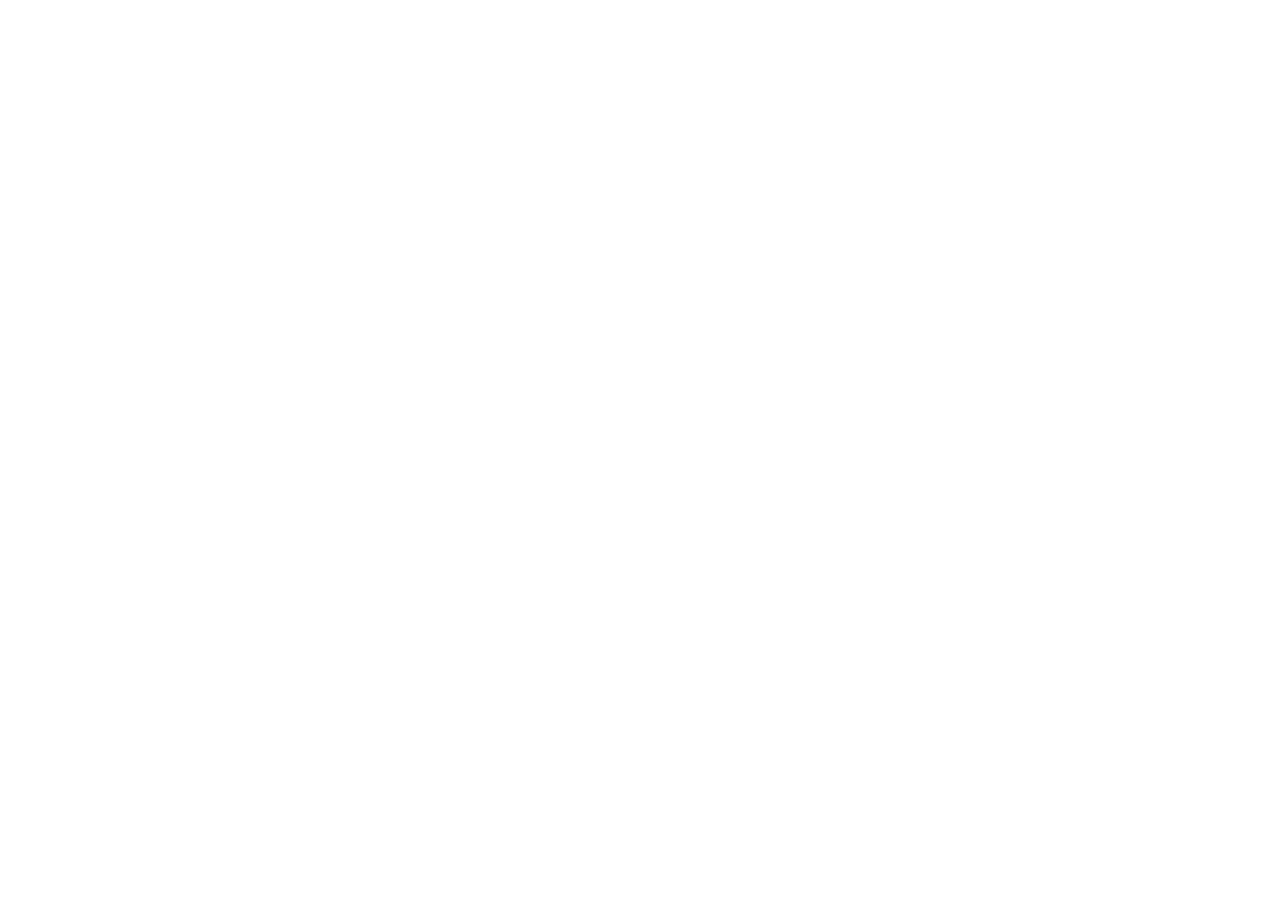
==== index.html @ 9aa80e98 "Added index.html, contact.html, portfolio.html, and style.css pages, and assets folder" ====
<!DOCTYPE html>
<html lang="en">

<head>
    <meta charset="UTF-8">
    <meta name="viewport" content="width=device-width, initial-scale=1.0">
    <meta http-equiv="X-UA-Compatible" content="ie=edge">
    <link rel="stylesheet" href="https://stackpath.bootstrapcdn.com/bootstrap/4.3.1/css/bootstrap.min.css"
        integrity="sha384-ggOyR0iXCbMQv3Xipma34MD+dH/1fQ784/j6cY/iJTQUOhcWr7x9JvoRxT2MZw1T" crossorigin="anonymous">
    <link rel="stylesheet" href="assets/style.css">
    <title>About Me</title>
</head>

<body>

</body>

</html>
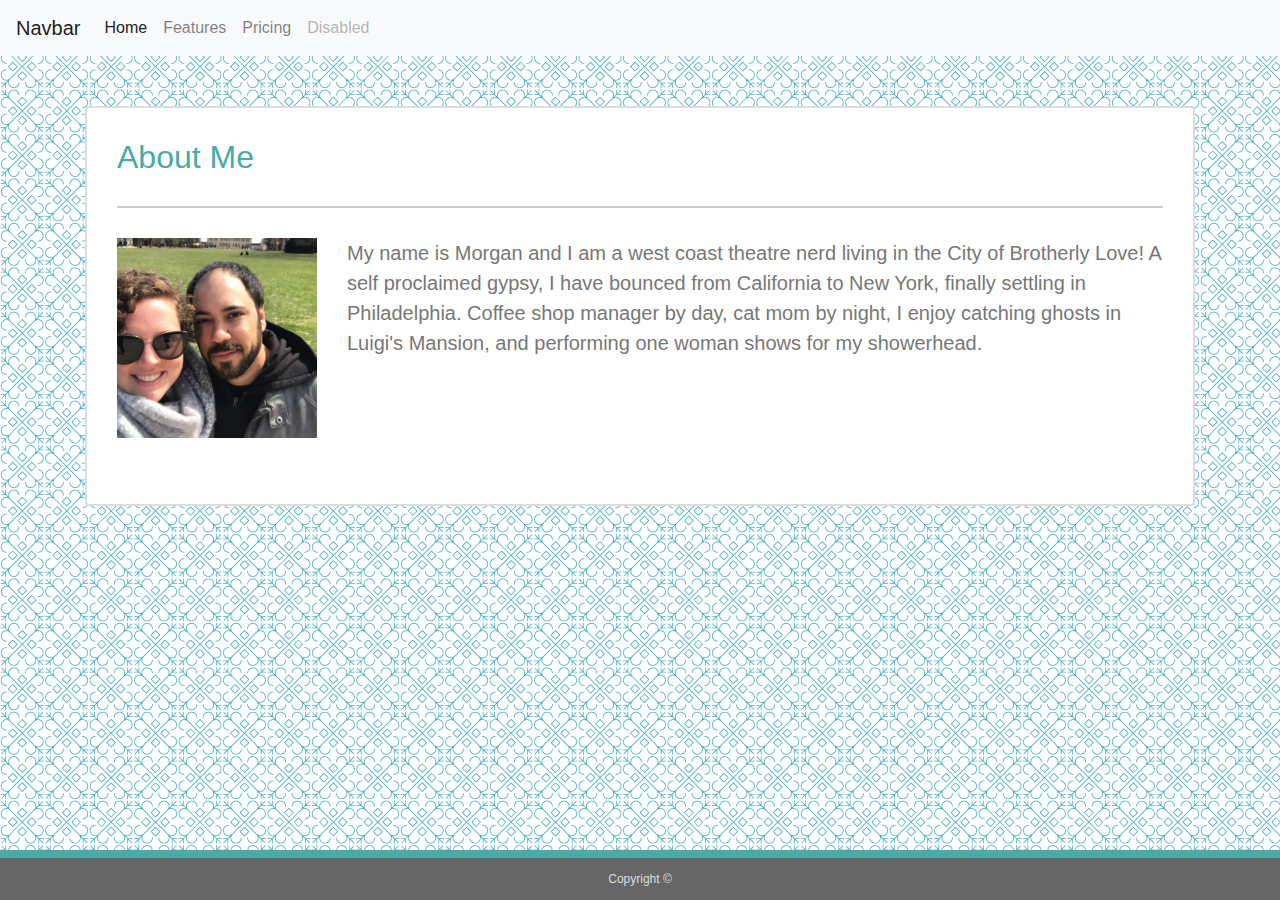
==== commit 8a183fa4: "Main content box and footer added and styled to About Me page" ====
--- a/index.html
+++ b/index.html
@@ -11,8 +11,56 @@
     <title>About Me</title>
 </head>
 
-<body>
-
+<body background="assets/images/morocco/morocco.png">
+    <!--Navbar-->
+    <nav class="navbar navbar-expand-lg navbar-light bg-light">
+        <a class="navbar-brand" href="#">Navbar</a>
+        <button class="navbar-toggler" type="button" data-toggle="collapse" data-target="#navbarNav"
+            aria-controls="navbarNav" aria-expanded="false" aria-label="Toggle navigation">
+            <span class="navbar-toggler-icon"></span>
+        </button>
+        <div class="collapse navbar-collapse" id="navbarNav">
+            <ul class="navbar-nav">
+                <li class="nav-item active">
+                    <a class="nav-link" href="#">Home <span class="sr-only">(current)</span></a>
+                </li>
+                <li class="nav-item">
+                    <a class="nav-link" href="#">Features</a>
+                </li>
+                <li class="nav-item">
+                    <a class="nav-link" href="#">Pricing</a>
+                </li>
+                <li class="nav-item">
+                    <a class="nav-link disabled" href="#" tabindex="-1" aria-disabled="true">Disabled</a>
+                </li>
+            </ul>
+        </div>
+    </nav>
+    <!--Body-->
+    <div class="container">
+        <div class="row">
+            <div class="col-md-12">
+                <div class="card box">
+                    <div class="card-body">
+                        <!--About Me-->
+                        <div class="boxheader">
+                            <h2> About Me </h2>
+                        </div>
+                        <img class="photo1" src="assets/images/Morgan.jpg" alt="Morgan&Carlos">
+                        <p class="aboutme">
+                            My name is Morgan and I am a west coast theatre nerd living in the City of Brotherly Love! A
+                            self proclaimed gypsy, I have bounced from California to New York, finally settling in
+                            Philadelphia. Coffee shop manager by day, cat mom by night, I enjoy catching ghosts in
+                            Luigi's Mansion, and performing one woman shows for my showerhead.
+                        </p>
+                    </div>
+                </div>
+            </div>
+        </div>
+    </div>
+    <nav class="navbar fixed-bottom footer">
+            <p class="copyright"> Copyright © </p>
+    </nav>
 </body>
 
 </html>--- a/assets/style.css
+++ b/assets/style.css
@@ -0,0 +1,67 @@
+#navbarNav {
+    margin: 0;
+}
+
+
+/* Main content box */
+
+.box {
+    min-height: 400px;
+    border: 2px solid #dddddd;
+    padding: 30px;
+    background-color: #ffffff;
+    color: #777777;
+    margin: auto;
+    margin-top: 50px; 
+    margin-bottom: 100px;
+}
+
+div.card-body {
+    padding: 0;
+}
+
+/* Header for each page */
+
+.boxheader {
+    border-bottom: 2px solid #cccccc;
+    margin-bottom: 30px;
+}
+
+h2 {
+    color: #4aaaa5;
+    margin-top: 0px;
+    margin-bottom: 30px;
+}
+
+/* About Me photo styling */
+
+.photo1 {
+    margin-right: 30px;
+    margin-bottom: 30px;
+    float: left;
+    height: 200px;
+    width: 200px;
+}
+
+/* About Me */
+
+.aboutme {
+    font-size: 20px;
+    line-height: 1.5;
+}
+
+/* Footer */
+
+.footer {
+    height: 50px;
+    margin-top: -50px;
+    background-color: #666666;
+    border-top: 8px solid #4aaaa5;
+    width: 100%;
+}
+
+.copyright {
+    color: #dddddd;
+    margin: auto;
+    font-size: 12px;
+}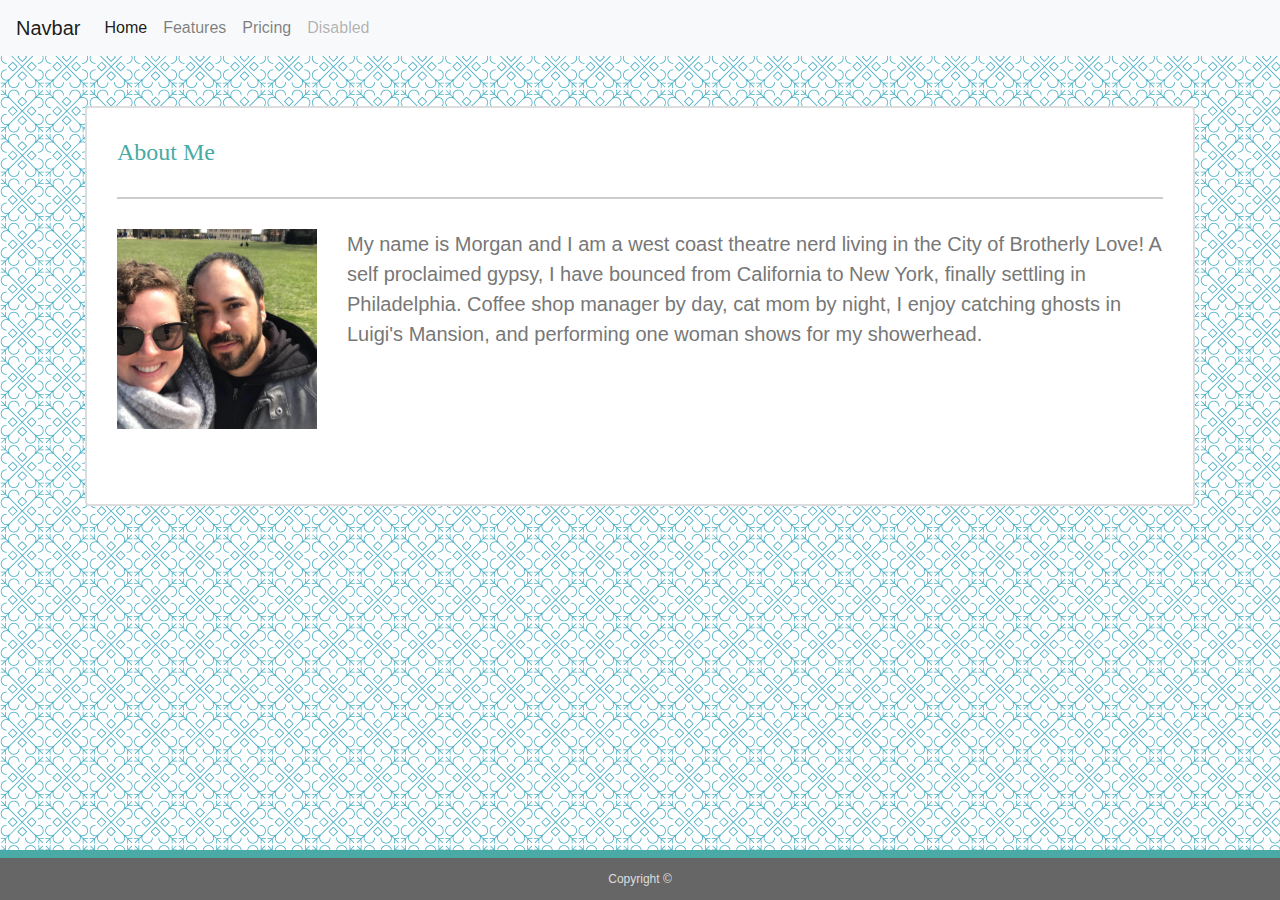
==== commit 55242242: "All elememnts added to Contact Me page" ====
--- a/index.html
+++ b/index.html
@@ -58,6 +58,7 @@
             </div>
         </div>
     </div>
+    <!--Footer-->
     <nav class="navbar fixed-bottom footer">
             <p class="copyright"> Copyright © </p>
     </nav>
--- a/assets/style.css
+++ b/assets/style.css
@@ -31,6 +31,8 @@
     color: #4aaaa5;
     margin-top: 0px;
     margin-bottom: 30px;
+    font-family: Georgia, 'Times New Roman', Times, serif;
+    font-size: 24px;
 }
 
 /* About Me photo styling */
@@ -50,6 +52,12 @@
     line-height: 1.5;
 }
 
+/* Contact Me */
+
+.btn {
+    background-color: #4aaaa5;
+}
+
 /* Footer */
 
 .footer {
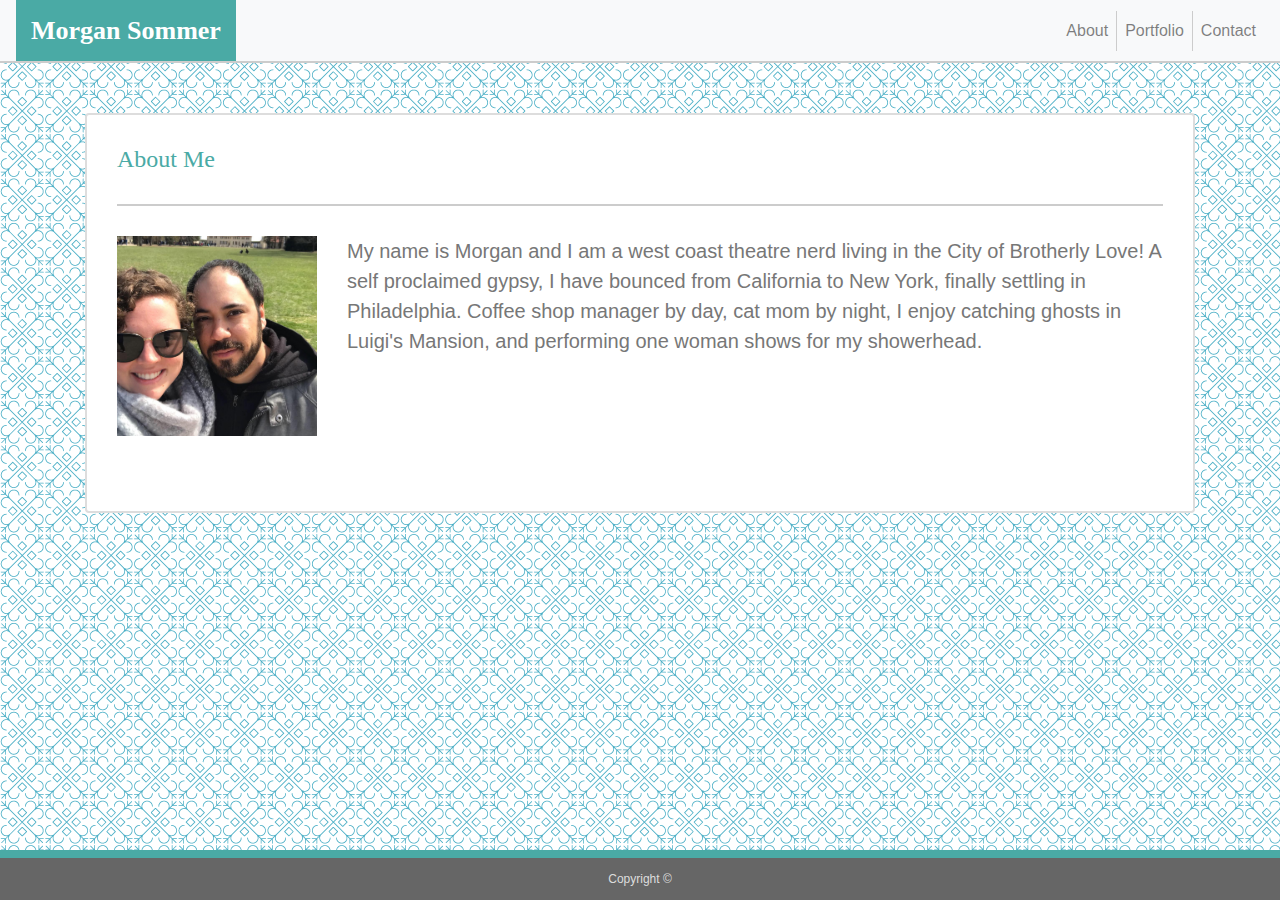
==== commit 99fa352f: "responsive navbar refined and added to all pages" ====
--- a/index.html
+++ b/index.html
@@ -13,28 +13,25 @@
 
 <body background="assets/images/morocco/morocco.png">
     <!--Navbar-->
-    <nav class="navbar navbar-expand-lg navbar-light bg-light">
-        <a class="navbar-brand" href="#">Navbar</a>
-        <button class="navbar-toggler" type="button" data-toggle="collapse" data-target="#navbarNav"
-            aria-controls="navbarNav" aria-expanded="false" aria-label="Toggle navigation">
-            <span class="navbar-toggler-icon"></span>
-        </button>
-        <div class="collapse navbar-collapse" id="navbarNav">
-            <ul class="navbar-nav">
-                <li class="nav-item active">
-                    <a class="nav-link" href="#">Home <span class="sr-only">(current)</span></a>
-                </li>
-                <li class="nav-item">
-                    <a class="nav-link" href="#">Features</a>
-                </li>
-                <li class="nav-item">
-                    <a class="nav-link" href="#">Pricing</a>
-                </li>
-                <li class="nav-item">
-                    <a class="nav-link disabled" href="#" tabindex="-1" aria-disabled="true">Disabled</a>
-                </li>
-            </ul>
-        </div>
+    <nav class=" navbar navbar-expand-lg navbar-light bg-light">
+            <h1 class="name">Morgan Sommer</h1>
+            <button class="navbar-toggler" type="button" data-toggle="collapse" data-target="#navbarNav"
+                aria-controls="navbarNav" aria-expanded="false" aria-label="Toggle navigation">
+                <span class="navbar-toggler-icon"></span>
+            </button>
+            <div class="collapse navbar-collapse" id="navbarNav">
+                <ul class="navbar-nav">
+                    <li class="nav-item">
+                        <a class="nav-link" href="index.html">About</a>
+                    </li>
+                    <li class="nav-item">
+                        <a class="nav-link" href="portfolio.html">Portfolio</a>
+                    </li>
+                    <li class="nav-item">
+                        <a class="nav-link" href="contact.html">Contact</a>
+                    </li>
+                </ul>
+            </div>
     </nav>
     <!--Body-->
     <div class="container">
@@ -60,7 +57,7 @@
     </div>
     <!--Footer-->
     <nav class="navbar fixed-bottom footer">
-            <p class="copyright"> Copyright © </p>
+        <p class="copyright"> Copyright © </p>
     </nav>
 </body>
 
--- a/assets/style.css
+++ b/assets/style.css
@@ -1,7 +1,59 @@
-#navbarNav {
-    margin: 0;
+/* Header */
+
+h1 {
+    float: left;
+    font-family: Georgia, 'Times New Roman', Times, serif;
+    font-size: 26px;
+    font-weight: bold;
 }
 
+#navbarNav {
+    justify-content: flex-end;
+}
+
+li {
+    text-align: center;
+}
+
+li:not(:last-child) {
+    border-right: solid 1px #cccccc;
+}
+
+a:link {
+    text-decoration: none;
+    color: #777777;
+}
+
+a:visited {
+    text-decoration: none;
+    color: #777777;
+}
+
+.name {
+    background-color: #4aaaa5;
+    color: #ffffff;
+    height: 100%;
+    margin-bottom: 0px;
+    padding: 15px;
+}
+
+.navbar.navbar-expand-lg.navbar-light.bg-light {
+    width: 100%;
+    background-color: white;
+    border-bottom: 2px solid #cccccc;
+    padding-bottom: 0px;
+    padding-top: 0px;
+    width: 100%;
+    margin: 0px;
+}
+
+.nav-bar-container {
+    width: 100%;
+}
+
+.navbar-toggler {
+    float: right;
+}
 
 /* Main content box */
 
@@ -52,6 +104,40 @@
     line-height: 1.5;
 }
 
+/* Portfolio */
+
+.port-pic {
+    border: none;
+    text-align: center;
+    position: relative;
+    margin: 16px;
+}
+.column {
+    float: left;
+    width: 50%;
+    padding: 0 10px;
+    margin-bottom: 20px;
+  }
+  
+div.img-div > img {
+    width: 100%;
+    height: 100%;
+}
+
+.overlay {
+    font-family: Georgia, 'Times New Roman', Times, serif;
+    color: #ffffff;
+    background-color: #4aaaa5;
+    font-size: 20px;
+    padding: 15px 0px;
+    position: absolute;
+    bottom: 0;
+    left: 0;
+    width: 100%;
+    margin-left: 0px;
+    margin-bottom: 35px;
+}
+
 /* Contact Me */
 
 .btn {
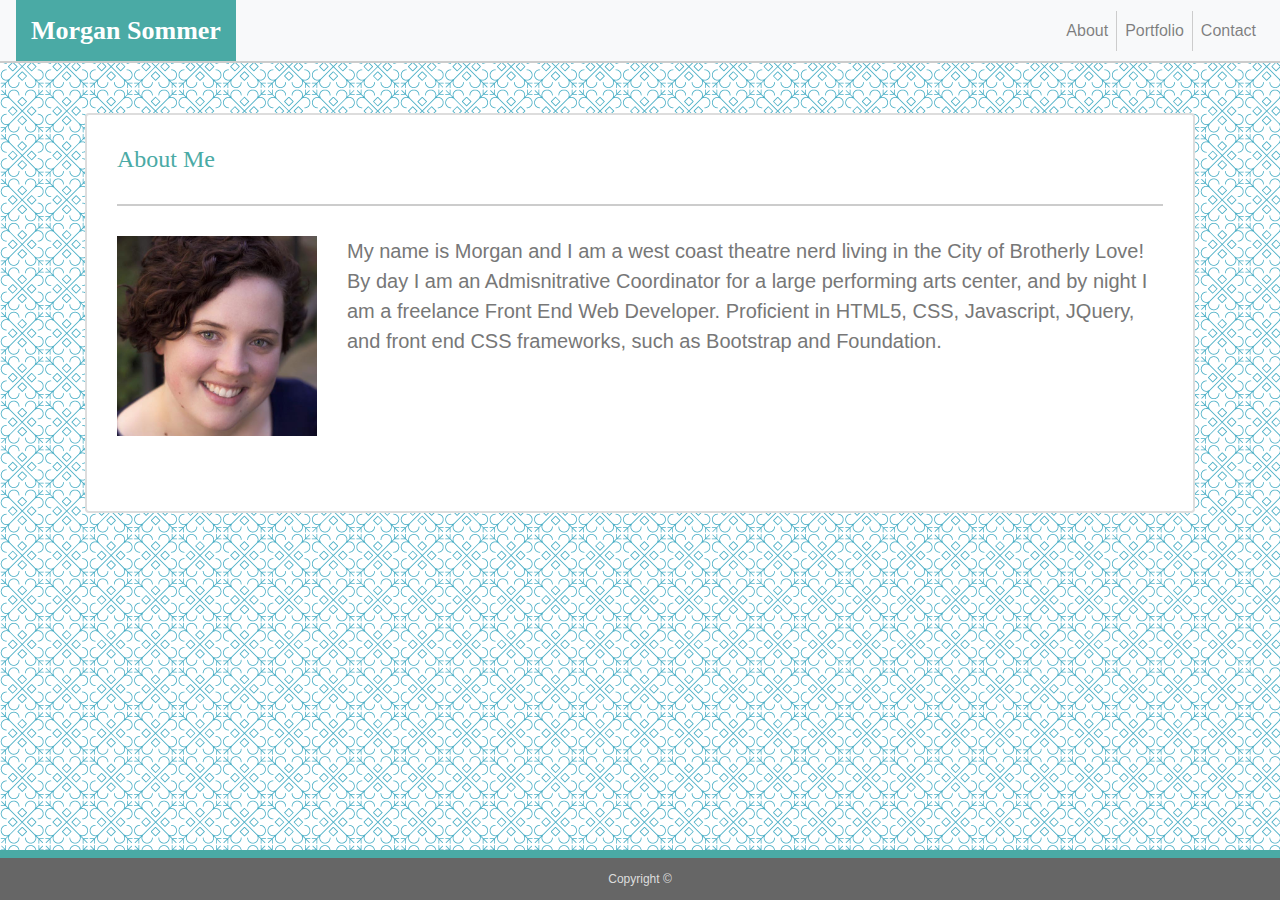
==== commit 690f9df4: "updated portfolio links and bio" ====
--- a/index.html
+++ b/index.html
@@ -14,24 +14,24 @@
 <body background="assets/images/morocco/morocco.png">
     <!--Navbar-->
     <nav class=" navbar navbar-expand-lg navbar-light bg-light">
-            <h1 class="name">Morgan Sommer</h1>
-            <button class="navbar-toggler" type="button" data-toggle="collapse" data-target="#navbarNav"
-                aria-controls="navbarNav" aria-expanded="false" aria-label="Toggle navigation">
-                <span class="navbar-toggler-icon"></span>
-            </button>
-            <div class="collapse navbar-collapse" id="navbarNav">
-                <ul class="navbar-nav">
-                    <li class="nav-item">
-                        <a class="nav-link" href="index.html">About</a>
-                    </li>
-                    <li class="nav-item">
-                        <a class="nav-link" href="portfolio.html">Portfolio</a>
-                    </li>
-                    <li class="nav-item">
-                        <a class="nav-link" href="contact.html">Contact</a>
-                    </li>
-                </ul>
-            </div>
+        <h1 class="name">Morgan Sommer</h1>
+        <button class="navbar-toggler" type="button" data-toggle="collapse" data-target="#navbarNav"
+            aria-controls="navbarNav" aria-expanded="false" aria-label="Toggle navigation">
+            <span class="navbar-toggler-icon"></span>
+        </button>
+        <div class="collapse navbar-collapse" id="navbarNav">
+            <ul class="navbar-nav">
+                <li class="nav-item">
+                    <a class="nav-link" href="index.html">About</a>
+                </li>
+                <li class="nav-item">
+                    <a class="nav-link" href="portfolio.html">Portfolio</a>
+                </li>
+                <li class="nav-item">
+                    <a class="nav-link" href="contact.html">Contact</a>
+                </li>
+            </ul>
+        </div>
     </nav>
     <!--Body-->
     <div class="container">
@@ -43,12 +43,11 @@
                         <div class="boxheader">
                             <h2> About Me </h2>
                         </div>
-                        <img class="photo1" src="assets/images/Morgan.jpg" alt="Morgan&Carlos">
+                        <img class="photo1" src="assets/images/Morgan2.jpg" alt="Morgan">
                         <p class="aboutme">
-                            My name is Morgan and I am a west coast theatre nerd living in the City of Brotherly Love! A
-                            self proclaimed gypsy, I have bounced from California to New York, finally settling in
-                            Philadelphia. Coffee shop manager by day, cat mom by night, I enjoy catching ghosts in
-                            Luigi's Mansion, and performing one woman shows for my showerhead.
+                            My name is Morgan and I am a west coast theatre nerd living in the City of Brotherly Love! By day I am an Admisnitrative Coordinator for a large performing arts center,
+                            and by night I am a freelance Front End Web Developer. Proficient in HTML5, CSS, Javascript,
+                            JQuery, and front end CSS frameworks, such as Bootstrap and Foundation.
                         </p>
                     </div>
                 </div>
--- a/assets/style.css
+++ b/assets/style.css
@@ -107,7 +107,7 @@
 /* Portfolio */
 
 .port-pic {
-    border: none;
+    border: solid;
     text-align: center;
     position: relative;
     margin: 16px;
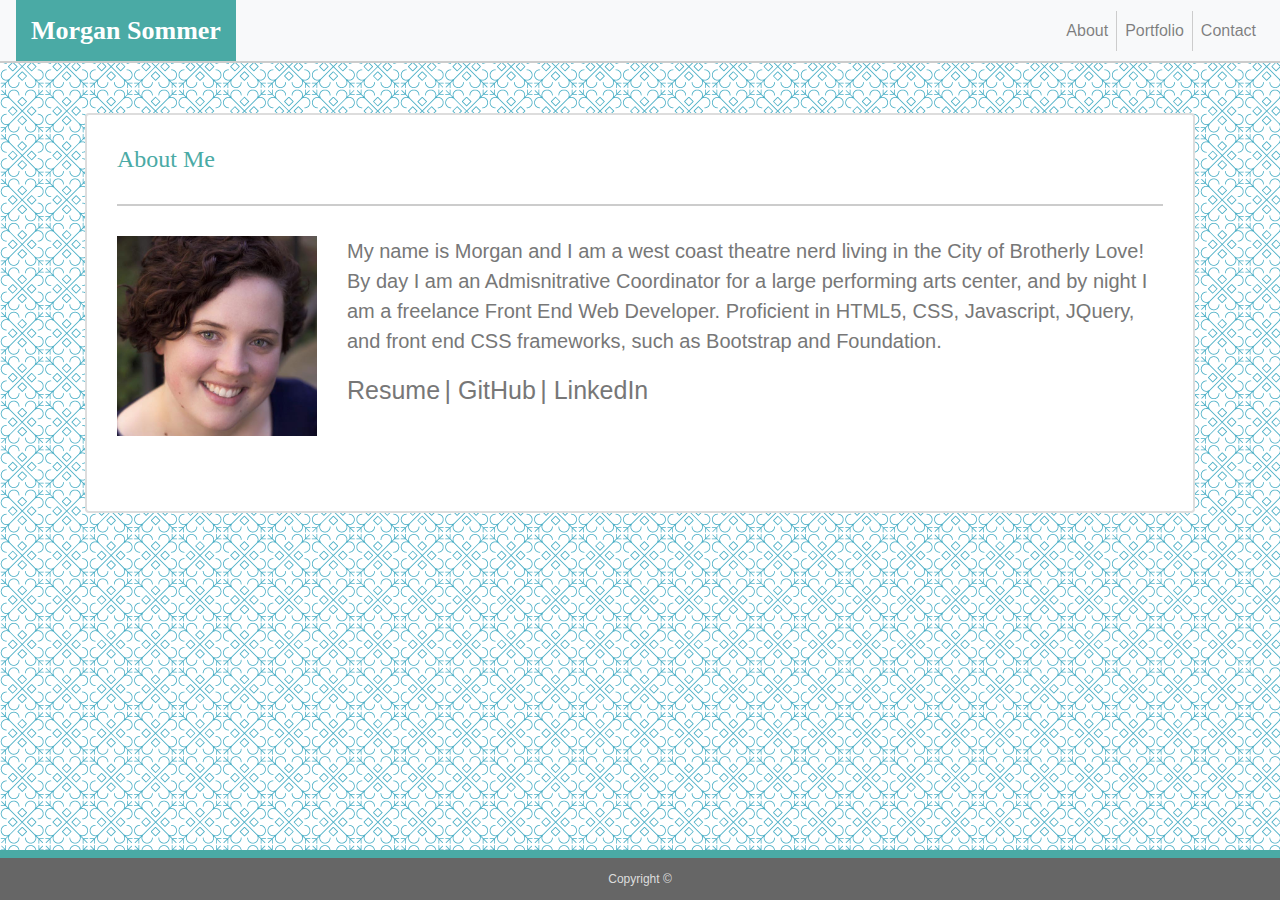
==== commit 240c5e26: "links to linkedin, github, and resume added" ====
--- a/index.html
+++ b/index.html
@@ -49,6 +49,11 @@
                             and by night I am a freelance Front End Web Developer. Proficient in HTML5, CSS, Javascript,
                             JQuery, and front end CSS frameworks, such as Bootstrap and Foundation.
                         </p>
+                        <a class="about-me-link" href="Web Developer Resume_Morgan Sommer.pdf">Resume</a>
+                        <span class="about-me-link"> | </span>
+                        <a class="about-me-link" href="https://github.com/mms211">GitHub</a>
+                        <span class="about-me-link"> | </span>
+                        <a class="about-me-link" href="https://www.linkedin.com/in/morgana-sommer-ba9aa4143">LinkedIn</a>
                     </div>
                 </div>
             </div>
--- a/assets/style.css
+++ b/assets/style.css
@@ -104,6 +104,10 @@
     line-height: 1.5;
 }
 
+.about-me-link {
+    font-size: 25px;
+}
+
 /* Portfolio */
 
 .port-pic {
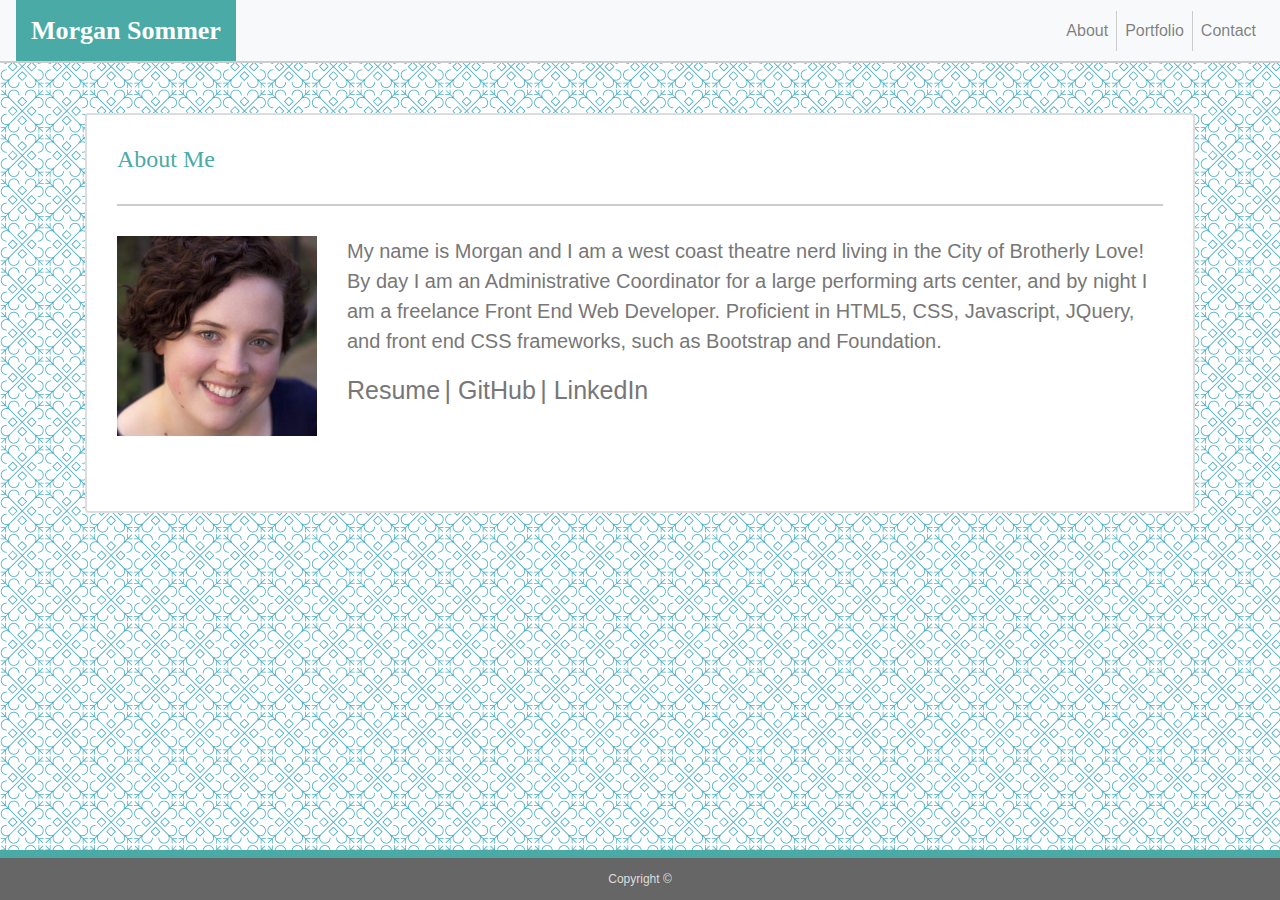
==== commit e43e5a97: "typo fixed" ====
--- a/index.html
+++ b/index.html
@@ -45,7 +45,7 @@
                         </div>
                         <img class="photo1" src="assets/images/Morgan2.jpg" alt="Morgan">
                         <p class="aboutme">
-                            My name is Morgan and I am a west coast theatre nerd living in the City of Brotherly Love! By day I am an Admisnitrative Coordinator for a large performing arts center,
+                            My name is Morgan and I am a west coast theatre nerd living in the City of Brotherly Love! By day I am an Administrative Coordinator for a large performing arts center,
                             and by night I am a freelance Front End Web Developer. Proficient in HTML5, CSS, Javascript,
                             JQuery, and front end CSS frameworks, such as Bootstrap and Foundation.
                         </p>
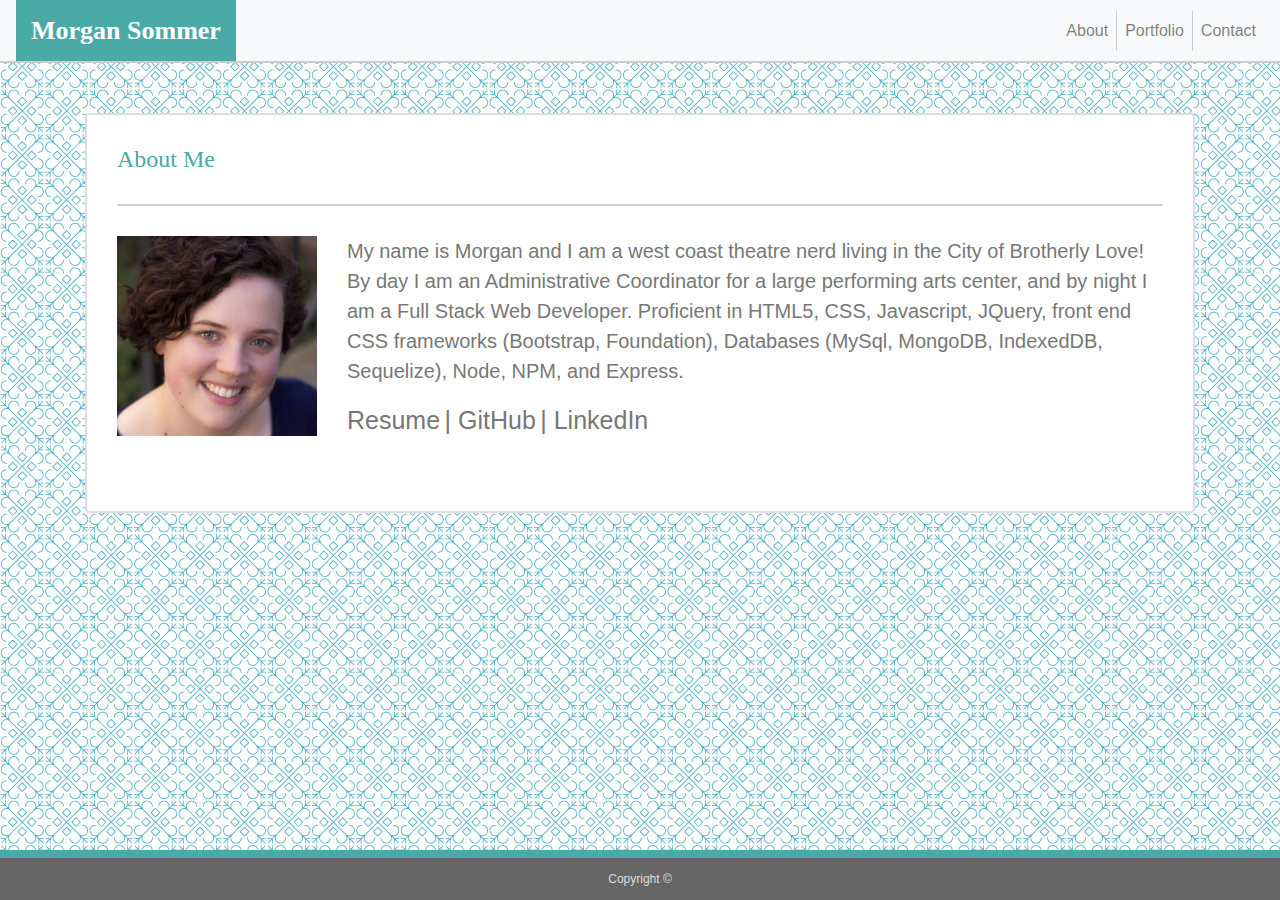
==== commit e2b9a170: "updated portfolio about me, and resume" ====
--- a/index.html
+++ b/index.html
@@ -46,8 +46,8 @@
                         <img class="photo1" src="assets/images/Morgan2.jpg" alt="Morgan">
                         <p class="aboutme">
                             My name is Morgan and I am a west coast theatre nerd living in the City of Brotherly Love! By day I am an Administrative Coordinator for a large performing arts center,
-                            and by night I am a freelance Front End Web Developer. Proficient in HTML5, CSS, Javascript,
-                            JQuery, and front end CSS frameworks, such as Bootstrap and Foundation.
+                            and by night I am a Full Stack Web Developer. Proficient in HTML5, CSS, Javascript,
+                            JQuery, front end CSS frameworks (Bootstrap, Foundation), Databases (MySql, MongoDB, IndexedDB, Sequelize), Node, NPM, and Express.
                         </p>
                         <a class="about-me-link" href="Web Developer Resume_Morgan Sommer.pdf">Resume</a>
                         <span class="about-me-link"> | </span>
